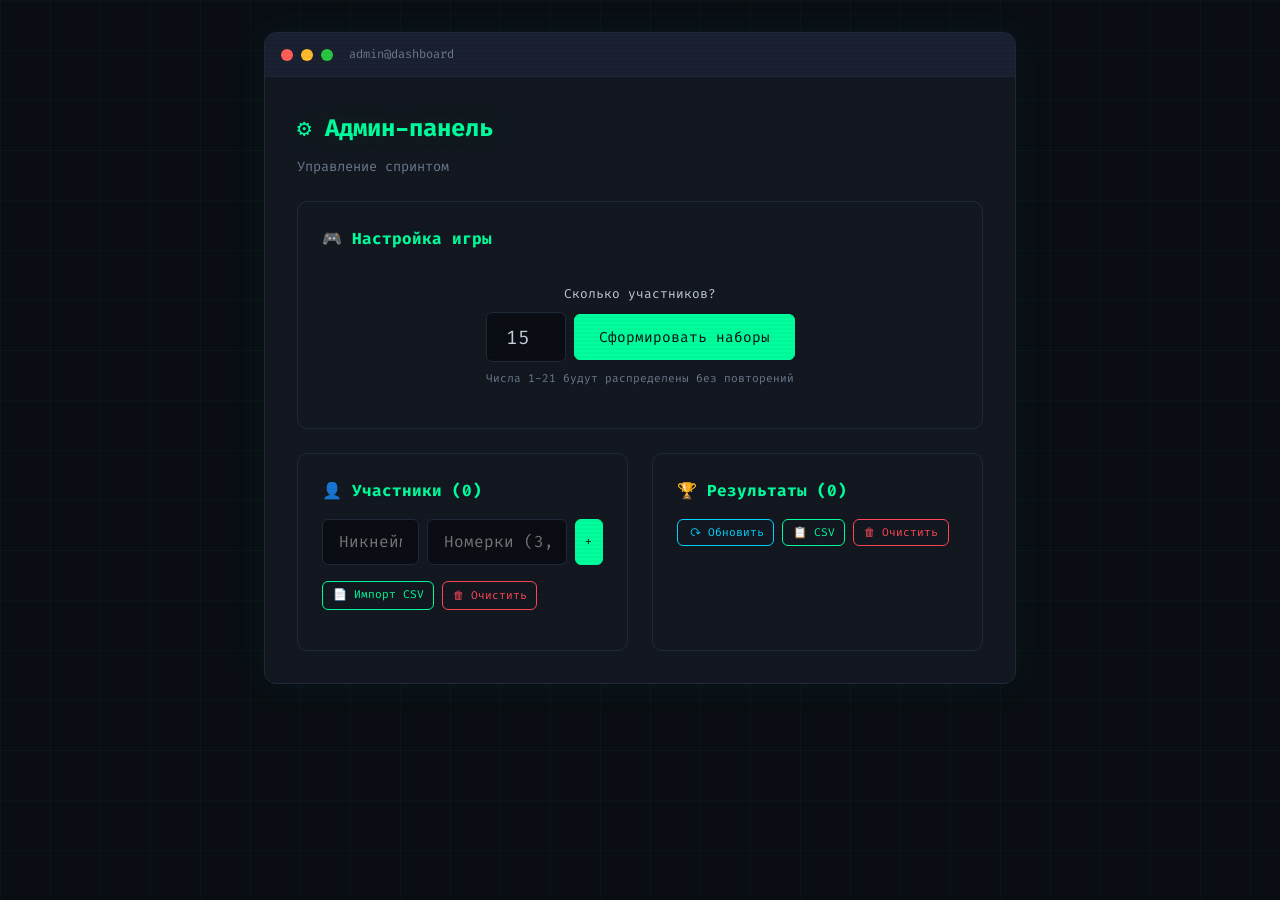
==== admin.html @ 0b8fd14d "Full backend: FastAPI + SQLite, number generation, Railway deploy - FastAPI backend with SQLite (par" ====
<!DOCTYPE html>
<html lang="ru">
<head>
  <meta charset="UTF-8">
  <meta name="viewport" content="width=device-width, initial-scale=1.0">
  <title>⚙️ Админ-панель — Спринт</title>
  <link rel="stylesheet" href="css/style.css">
  <style>
    .admin-grid { display: grid; grid-template-columns: 1fr 1fr; gap: 1.5rem; margin-top: 1.5rem; }
    @media (max-width: 700px) { .admin-grid { grid-template-columns: 1fr; } }
    .admin-card {
      background: var(--bg-card);
      border: 1px solid var(--border);
      border-radius: 10px;
      padding: 1.5rem;
    }
    .admin-card h3 { color: var(--green); font-size: 1rem; margin-bottom: 1rem; }
    .admin-table { width: 100%; border-collapse: collapse; font-size: 0.8rem; }
    .admin-table th { text-align: left; color: var(--text-dim); padding: 0.4rem; border-bottom: 1px solid var(--border); }
    .admin-table td { padding: 0.4rem; border-bottom: 1px solid var(--border); }
    .admin-table tr:hover { background: var(--bg-card-hover); }
    .tag { display:inline-block; padding:0.1rem 0.4rem; border-radius:4px; font-size:0.7rem; margin:0.1rem; }
    .tag-green { background:rgba(0,255,156,0.1); color:var(--green); border:1px solid rgba(0,255,156,0.3); }
    .tag-blue { background:rgba(0,212,255,0.1); color:var(--blue); border:1px solid rgba(0,212,255,0.3); }
    .btn-sm { font-size:0.7rem; padding:0.3rem 0.6rem; }
    .status-msg { padding:0.5rem; border-radius:6px; font-size:0.8rem; margin-top:0.5rem; }
    .status-ok { background:rgba(0,255,156,0.1); color:var(--green); }
    .status-err { background:rgba(255,71,87,0.1); color:var(--red); }
    .game-setup { text-align:center; padding:1rem; }
    .game-setup .big-num { font-size:3rem; color:var(--green); font-weight:700; line-height:1; }
    .game-setup .label { font-size:0.8rem; color:var(--text-dim); margin-top:0.3rem; }
    .rename-input { background:transparent; border:1px solid var(--border); color:var(--text); padding:0.2rem 0.4rem; border-radius:4px; font-size:0.8rem; width:120px; }
    .rename-input:focus { border-color:var(--green); outline:none; }
  </style>
</head>
<body>
  <div class="container">
    <div class="terminal">
      <div class="terminal-header">
        <div class="terminal-dot red"></div>
        <div class="terminal-dot yellow"></div>
        <div class="terminal-dot green"></div>
        <span class="terminal-title">admin@dashboard</span>
      </div>
      <div class="terminal-body">

        <div class="title" style="font-size:1.5rem">⚙️ Админ-панель</div>
        <div class="subtitle">Управление спринтом</div>

        <!-- Game Setup -->
        <div class="admin-card" style="margin-top:1.5rem">
          <h3>🎮 Настройка игры</h3>
          <div id="game-setup-section">
            <div class="game-setup">
              <div class="text-sm mb-1">Сколько участников?</div>
              <div class="flex items-center justify-center gap-1">
                <input type="number" id="player-count" class="input" value="15" min="1" max="21" style="width:80px; text-align:center; font-size:1.2rem">
                <button id="btn-generate" class="btn btn-primary glow">Сформировать наборы</button>
              </div>
              <div class="text-xs text-dim mt-1">Числа 1-21 будут распределены без повторений</div>
            </div>
          </div>
          <div id="game-generated" style="display:none">
            <div class="flex items-center justify-between mb-2">
              <div class="game-setup">
                <div class="big-num" id="gen-count">0</div>
                <div class="label">участников</div>
              </div>
              <div class="game-setup">
                <div class="big-num" style="color:var(--yellow)">1-21</div>
                <div class="label">числа без повторений</div>
              </div>
              <div>
                <button id="btn-reset-game" class="btn btn-sm" style="border-color:var(--red);color:var(--red)">Сбросить игру</button>
              </div>
            </div>
          </div>
        </div>

        <div class="admin-grid">

          <!-- Participants -->
          <div class="admin-card">
            <h3>👤 Участники (<span id="p-count">0</span>)</h3>
            <div class="flex gap-1 mb-2">
              <input type="text" id="p-name" class="input" placeholder="Никнейм" style="flex:1">
              <input type="text" id="p-nums" class="input" placeholder="Номерки (3,7,14)" style="width:140px">
              <button id="p-add" class="btn btn-primary btn-sm">+</button>
            </div>
            <div class="flex gap-1 mb-2">
              <label class="btn btn-sm" style="cursor:pointer">
                📄 Импорт CSV
                <input type="file" id="p-import" accept=".csv" style="display:none">
              </label>
              <button id="p-clear" class="btn btn-sm" style="border-color:var(--red);color:var(--red)">🗑 Очистить</button>
            </div>
            <div id="p-status"></div>
            <div id="p-list" style="max-height:400px;overflow-y:auto"></div>
          </div>

          <!-- Results -->
          <div class="admin-card">
            <h3>🏆 Результаты (<span id="r-count">0</span>)</h3>
            <div class="flex gap-1 mb-2">
              <button id="r-refresh" class="btn btn-blue btn-sm">⟳ Обновить</button>
              <button id="r-export" class="btn btn-sm">📋 CSV</button>
              <button id="r-clear" class="btn btn-sm" style="border-color:var(--red);color:var(--red)">🗑 Очистить</button>
            </div>
            <div id="r-list" style="max-height:400px;overflow-y:auto"></div>
          </div>

        </div>

      </div>
    </div>
  </div>

  <script>
    const API = window.location.origin;

    async function api(path, opts) {
      const res = await fetch(API + path, opts);
      return res.json();
    }

    function showMsg(el, text, ok) {
      el.innerHTML = '<div class="status-msg ' + (ok ? 'status-ok' : 'status-err') + '">' + text + '</div>';
      setTimeout(() => el.innerHTML = '', 4000);
    }

    function esc(t) { const d = document.createElement("div"); d.textContent = t; return d.innerHTML; }

    // ---- Game Setup ----
    document.getElementById("btn-generate").addEventListener("click", async () => {
      const count = parseInt(document.getElementById("player-count").value);
      if (!count || count < 1 || count > 21) {
        alert("Введите число от 1 до 21");
        return;
      }
      if (!confirm(`Сформировать наборы для ${count} участников? Все текущие данные будут удалены.`)) return;

      const btn = document.getElementById("btn-generate");
      btn.disabled = true;
      btn.textContent = "⟳ Генерация...";

      const res = await api("/api/participants/generate", {
        method: "POST",
        headers: {"Content-Type": "application/json"},
        body: JSON.stringify({num_participants: count}),
      });

      btn.disabled = false;
      btn.textContent = "Сформировать наборы";

      if (res.ok) {
        document.getElementById("game-setup-section").style.display = "none";
        document.getElementById("game-generated").style.display = "block";
        document.getElementById("gen-count").textContent = count;
        loadParticipants();
      }
    });

    document.getElementById("btn-reset-game").addEventListener("click", async () => {
      if (!confirm("Сбросить игру? Все участники и результаты будут удалены.")) return;
      await api("/api/participants/clear", {method: "POST"});
      await api("/api/results/clear", {method: "POST"});
      document.getElementById("game-setup-section").style.display = "block";
      document.getElementById("game-generated").style.display = "none";
      loadParticipants();
      loadResults();
    });

    // ---- Participants ----
    async function loadParticipants() {
      const list = await api("/api/participants");
      document.getElementById("p-count").textContent = list.length;

      if (list.length) {
        document.getElementById("game-setup-section").style.display = "none";
        document.getElementById("game-generated").style.display = "block";
        document.getElementById("gen-count").textContent = list.length;
      }

      document.getElementById("p-list").innerHTML = list.length
        ? '<table class="admin-table"><tr><th>#</th><th>Участник</th><th>Номерки</th><th></th></tr>' +
          list.map((p, i) =>
            '<tr><td class="text-dim">' + (i+1) + '</td>' +
            '<td><input class="rename-input" value="' + esc(p.nickname) + '" data-old="' + esc(p.nickname) + '" onblur="renameParticipant(this)"></td>' +
            '<td>' +
            (p.numbers ? p.numbers.split(",").map(n => '<span class="tag tag-green">' + n.trim() + '</span>').join("") : '<span class="tag tag-blue">нет</span>') +
            '</td>' +
            '<td><button class="btn btn-sm" style="border-color:var(--red);color:var(--red);padding:0.2rem 0.4rem" onclick="delParticipant(\'' + esc(p.nickname) + '\')">✕</button></td></tr>'
          ).join("") + '</table>'
        : '<div class="text-dim text-center" style="padding:1rem">Нет участников. Начните игру выше.</div>';
    }

    window.renameParticipant = async function(el) {
      const oldName = el.dataset.old;
      const newName = el.value.trim();
      if (!newName || newName === oldName) return;
      const res = await api("/api/participants/rename", {
        method: "PUT",
        headers: {"Content-Type": "application/json"},
        body: JSON.stringify({old_nickname: oldName, new_nickname: newName}),
      });
      if (!res.ok) {
        el.value = oldName;
        showMsg(document.getElementById("p-status"), "✗ Не удалось переименовать", false);
      }
      loadParticipants();
    };

    document.getElementById("p-add").addEventListener("click", async () => {
      const name = document.getElementById("p-name").value.trim();
      const nums = document.getElementById("p-nums").value.trim();
      if (!name) return;
      const res = await api("/api/participants", {
        method: "POST",
        headers: {"Content-Type": "application/json"},
        body: JSON.stringify({nickname: name, numbers: nums}),
      });
      showMsg(document.getElementById("p-status"), res.ok ? "✓ " + name + " добавлен" : "✗ Ошибка", res.ok);
      document.getElementById("p-name").value = "";
      document.getElementById("p-nums").value = "";
      loadParticipants();
    });

    window.delParticipant = async function(name) {
      if (!confirm("Удалить " + name + "?")) return;
      await api("/api/participants/" + encodeURIComponent(name), {method: "DELETE"});
      loadParticipants();
    };

    document.getElementById("p-import").addEventListener("change", async (e) => {
      const file = e.target.files[0];
      if (!file) return;
      const form = new FormData();
      form.append("file", file);
      const res = await api("/api/participants/import", {method: "POST", body: form});
      showMsg(document.getElementById("p-status"), res.ok ? "✓ Импортировано: " + res.count + " участников" : "✗ Ошибка", res.ok);
      loadParticipants();
      e.target.value = "";
    });

    document.getElementById("p-clear").addEventListener("click", async () => {
      if (!confirm("Удалить ВСЕХ участников?")) return;
      await api("/api/participants/clear", {method: "POST"});
      loadParticipants();
    });

    // ---- Results ----
    async function loadResults() {
      const list = await api("/api/results");
      document.getElementById("r-count").textContent = list.length;
      if (!list.length) {
        document.getElementById("r-list").innerHTML = '<div class="text-dim text-center" style="padding:1rem">Нет результатов</div>';
        return;
      }
      const medals = ["🥇", "🥈", "🥉"];
      document.getElementById("r-list").innerHTML =
        '<table class="admin-table"><tr><th>#</th><th>Имя</th><th>Время</th><th>Пароль</th><th>Номерки</th></tr>' +
        list.map((r, i) =>
          '<tr><td>' + (medals[i] || (i+1)) + '</td><td>' + esc(r.nickname) + '</td><td>' +
          r.time_formatted + '</td><td>' + r.password + '</td><td>' +
          (r.numbers ? r.numbers.split(",").map(n => '<span class="tag tag-green">' + n.trim() + '</span>').join("") : "—") +
          '</td></tr>'
        ).join("") + '</table>';
    }

    document.getElementById("r-refresh").addEventListener("click", loadResults);

    document.getElementById("r-export").addEventListener("click", async () => {
      const list = await api("/api/results");
      if (!list.length) return alert("Нет данных");
      let csv = "\uFEFFМесто,Имя,Время,Пароль,Номерки,Дата\n";
      list.forEach((r, i) => {
        csv += `${i+1},"${r.nickname}",${r.time_formatted},${r.password},"${r.numbers}",${r.created_at}\n`;
      });
      const blob = new Blob([csv], {type:"text/csv;charset=utf-8;"});
      const a = document.createElement("a");
      a.href = URL.createObjectURL(blob);
      a.download = "sprint-results.csv";
      a.click();
    });

    document.getElementById("r-clear").addEventListener("click", async () => {
      if (!confirm("Удалить ВСЕ результаты?")) return;
      await api("/api/results/clear", {method: "POST"});
      loadResults();
    });

    loadParticipants();
    loadResults();
    setInterval(loadResults, 5000);
  </script>
</body>
</html>
---- css/style.css ----
@import url('https://fonts.googleapis.com/css2?family=Fira+Code:wght@400;500;700&family=JetBrains+Mono:wght@400;700&display=swap');

:root {
  --bg: #0a0e14;
  --bg-card: #131820;
  --bg-card-hover: #1a2130;
  --green: #00ff9c;
  --green-dim: #00cc7a;
  --green-glow: rgba(0, 255, 156, 0.15);
  --blue: #00d4ff;
  --blue-dim: #00a8cc;
  --yellow: #ffd700;
  --red: #ff4757;
  --orange: #ff9f43;
  --text: #c5cdd9;
  --text-dim: #6b7a8d;
  --border: #1e2a3a;
  --border-glow: rgba(0, 255, 156, 0.3);
  --font-mono: 'Fira Code', 'JetBrains Mono', 'Courier New', monospace;
}

* {
  margin: 0;
  padding: 0;
  box-sizing: border-box;
}

html {
  font-size: 16px;
  scroll-behavior: smooth;
}

body {
  font-family: var(--font-mono);
  background: var(--bg);
  color: var(--text);
  min-height: 100vh;
  overflow-x: hidden;
  line-height: 1.6;
}

/* Scanline overlay */
body::before {
  content: '';
  position: fixed;
  top: 0;
  left: 0;
  width: 100%;
  height: 100%;
  background: repeating-linear-gradient(
    0deg,
    transparent,
    transparent 2px,
    rgba(0, 0, 0, 0.03) 2px,
    rgba(0, 0, 0, 0.03) 4px
  );
  pointer-events: none;
  z-index: 9999;
}

/* Grid background */
body::after {
  content: '';
  position: fixed;
  top: 0;
  left: 0;
  width: 100%;
  height: 100%;
  background-image:
    linear-gradient(rgba(0, 255, 156, 0.03) 1px, transparent 1px),
    linear-gradient(90deg, rgba(0, 255, 156, 0.03) 1px, transparent 1px);
  background-size: 50px 50px;
  pointer-events: none;
  z-index: -1;
}

.container {
  max-width: 800px;
  margin: 0 auto;
  padding: 2rem 1.5rem;
  position: relative;
  z-index: 1;
}

/* Terminal window */
.terminal {
  background: var(--bg-card);
  border: 1px solid var(--border);
  border-radius: 12px;
  overflow: hidden;
  box-shadow: 0 0 40px rgba(0, 255, 156, 0.05);
  margin-bottom: 2rem;
}

.terminal-header {
  background: #1a2130;
  padding: 0.75rem 1rem;
  display: flex;
  align-items: center;
  gap: 0.5rem;
  border-bottom: 1px solid var(--border);
}

.terminal-dot {
  width: 12px;
  height: 12px;
  border-radius: 50%;
}

.terminal-dot.red { background: #ff5f57; }
.terminal-dot.yellow { background: #febc2e; }
.terminal-dot.green { background: #28c840; }

.terminal-title {
  color: var(--text-dim);
  font-size: 0.75rem;
  margin-left: 0.5rem;
  flex: 1;
}

.terminal-body {
  padding: 2rem;
}

/* Progress bar */
.progress-container {
  margin-bottom: 2rem;
}

.progress-label {
  font-size: 0.75rem;
  color: var(--text-dim);
  margin-bottom: 0.5rem;
  display: flex;
  justify-content: space-between;
}

.progress-bar {
  height: 6px;
  background: var(--border);
  border-radius: 3px;
  overflow: hidden;
  position: relative;
}

.progress-fill {
  height: 100%;
  background: linear-gradient(90deg, var(--green), var(--blue));
  border-radius: 3px;
  transition: width 0.8s cubic-bezier(0.4, 0, 0.2, 1);
  box-shadow: 0 0 10px var(--green-glow);
}

.progress-steps {
  display: flex;
  justify-content: space-between;
  margin-top: 0.5rem;
}

.progress-step {
  width: 28px;
  height: 28px;
  border-radius: 50%;
  background: var(--bg);
  border: 2px solid var(--border);
  display: flex;
  align-items: center;
  justify-content: center;
  font-size: 0.7rem;
  color: var(--text-dim);
  transition: all 0.3s ease;
}

.progress-step.active {
  border-color: var(--green);
  color: var(--green);
  box-shadow: 0 0 10px var(--green-glow);
}

.progress-step.completed {
  background: var(--green);
  border-color: var(--green);
  color: var(--bg);
}

/* Timer */
.timer {
  position: fixed;
  top: 1rem;
  right: 1rem;
  background: var(--bg-card);
  border: 1px solid var(--border);
  border-radius: 8px;
  padding: 0.5rem 1rem;
  font-size: 1.1rem;
  color: var(--green);
  font-family: var(--font-mono);
  z-index: 100;
  box-shadow: 0 0 20px rgba(0, 255, 156, 0.1);
}

.timer-label {
  font-size: 0.6rem;
  color: var(--text-dim);
  text-transform: uppercase;
  letter-spacing: 1px;
}

/* Typing effect */
.typing-text {
  overflow: hidden;
  white-space: normal;
}

.typing-cursor {
  display: inline-block;
  width: 2px;
  height: 1em;
  background: var(--green);
  animation: blink 1s step-end infinite;
  vertical-align: text-bottom;
  margin-left: 2px;
}

@keyframes blink {
  50% { opacity: 0; }
}

/* Riddle text */
.riddle {
  font-size: 1.1rem;
  color: var(--blue);
  line-height: 1.8;
  margin: 1.5rem 0;
  padding: 1rem 1.5rem;
  border-left: 3px solid var(--blue);
  background: rgba(0, 212, 255, 0.05);
  border-radius: 0 8px 8px 0;
}

.riddle em {
  color: var(--yellow);
  font-style: normal;
}

/* Code block */
.code-block {
  background: #0d1117;
  border: 1px solid var(--border);
  border-radius: 8px;
  padding: 1rem 1.5rem;
  margin: 1rem 0;
  font-size: 0.9rem;
  overflow-x: auto;
}

.code-block .comment { color: var(--text-dim); }
.code-block .keyword { color: var(--purple, #c678dd); }
.code-block .string { color: var(--green); }
.code-block .function { color: var(--blue); }
.code-block .variable { color: var(--orange); }
.code-block .number { color: var(--yellow); }

/* Buttons */
.btn {
  display: inline-flex;
  align-items: center;
  gap: 0.5rem;
  padding: 0.8rem 1.5rem;
  border: 1px solid var(--green);
  background: transparent;
  color: var(--green);
  font-family: var(--font-mono);
  font-size: 0.9rem;
  border-radius: 6px;
  cursor: pointer;
  transition: all 0.3s ease;
  text-decoration: none;
}

.btn:hover {
  background: var(--green);
  color: var(--bg);
  box-shadow: 0 0 20px var(--green-glow);
  transform: translateY(-2px);
}

.btn-primary {
  background: var(--green);
  color: var(--bg);
}

.btn-primary:hover {
  background: var(--green-dim);
  box-shadow: 0 0 30px var(--green-glow);
}

.btn-blue {
  border-color: var(--blue);
  color: var(--blue);
}

.btn-blue:hover {
  background: var(--blue);
  color: var(--bg);
  box-shadow: 0 0 20px rgba(0, 212, 255, 0.3);
}

/* Status badge */
.status {
  display: inline-flex;
  align-items: center;
  gap: 0.4rem;
  padding: 0.3rem 0.8rem;
  border-radius: 20px;
  font-size: 0.75rem;
  font-weight: 500;
}

.status-success {
  background: rgba(0, 255, 156, 0.1);
  color: var(--green);
  border: 1px solid rgba(0, 255, 156, 0.3);
}

.status-info {
  background: rgba(0, 212, 255, 0.1);
  color: var(--blue);
  border: 1px solid rgba(0, 212, 255, 0.3);
}

.status-warning {
  background: rgba(255, 215, 0, 0.1);
  color: var(--yellow);
  border: 1px solid rgba(255, 215, 0, 0.3);
}

/* ASCII art */
.ascii-art {
  font-size: 0.6rem;
  line-height: 1.2;
  color: var(--green);
  text-align: center;
  margin: 1.5rem 0;
  opacity: 0.8;
  white-space: pre;
}

/* Title */
.title {
  font-size: 2rem;
  font-weight: 700;
  color: var(--green);
  margin-bottom: 0.5rem;
  text-shadow: 0 0 30px var(--green-glow);
}

.subtitle {
  color: var(--text-dim);
  font-size: 0.85rem;
  margin-bottom: 1.5rem;
}

/* Checkpoint number */
.checkpoint-num {
  font-size: 4rem;
  font-weight: 700;
  color: var(--green);
  opacity: 0.15;
  position: absolute;
  top: 1rem;
  right: 1.5rem;
  line-height: 1;
}

/* Input */
.input {
  background: var(--bg);
  border: 1px solid var(--border);
  color: var(--text);
  font-family: var(--font-mono);
  font-size: 1rem;
  padding: 0.7rem 1rem;
  border-radius: 6px;
  width: 100%;
  outline: none;
  transition: border-color 0.3s;
}

.input:focus {
  border-color: var(--green);
  box-shadow: 0 0 10px var(--green-glow);
}

.input-group {
  margin: 1rem 0;
}

.input-label {
  display: block;
  font-size: 0.75rem;
  color: var(--text-dim);
  margin-bottom: 0.4rem;
  text-transform: uppercase;
  letter-spacing: 1px;
}

/* Leaderboard */
.leaderboard {
  margin: 1.5rem 0;
}

.leaderboard-row {
  display: flex;
  align-items: center;
  padding: 0.8rem 1rem;
  border-bottom: 1px solid var(--border);
  transition: background 0.2s;
}

.leaderboard-row:hover {
  background: var(--bg-card-hover);
}

.leaderboard-row.highlight {
  background: rgba(0, 255, 156, 0.05);
  border: 1px solid rgba(0, 255, 156, 0.2);
  border-radius: 6px;
}

.leaderboard-rank {
  width: 40px;
  font-size: 1.2rem;
  font-weight: 700;
}

.leaderboard-rank.gold { color: var(--yellow); }
.leaderboard-rank.silver { color: #c0c0c0; }
.leaderboard-rank.bronze { color: #cd7f32; }

.leaderboard-name {
  flex: 1;
  font-size: 0.9rem;
}

.leaderboard-time {
  font-size: 0.9rem;
  color: var(--green);
  font-weight: 500;
}

/* Glitch effect */
@keyframes glitch {
  0%, 100% { transform: translate(0); }
  20% { transform: translate(-2px, 2px); }
  40% { transform: translate(-2px, -2px); }
  60% { transform: translate(2px, 2px); }
  80% { transform: translate(2px, -2px); }
}

.glitch {
  animation: glitch 0.3s ease-in-out;
}

/* Pulse */
@keyframes pulse {
  0%, 100% { opacity: 1; }
  50% { opacity: 0.5; }
}

.pulse {
  animation: pulse 2s ease-in-out infinite;
}

/* Glow */
@keyframes glow {
  0%, 100% { box-shadow: 0 0 5px var(--green-glow); }
  50% { box-shadow: 0 0 20px var(--green-glow), 0 0 40px rgba(0, 255, 156, 0.1); }
}

.glow {
  animation: glow 2s ease-in-out infinite;
}

/* Fade in */
@keyframes fadeIn {
  from { opacity: 0; transform: translateY(10px); }
  to { opacity: 1; transform: translateY(0); }
}

.fade-in {
  animation: fadeIn 0.5s ease forwards;
}

.fade-in-delay-1 { animation-delay: 0.1s; opacity: 0; }
.fade-in-delay-2 { animation-delay: 0.2s; opacity: 0; }
.fade-in-delay-3 { animation-delay: 0.3s; opacity: 0; }
.fade-in-delay-4 { animation-delay: 0.4s; opacity: 0; }
.fade-in-delay-5 { animation-delay: 0.5s; opacity: 0; }

/* Digit display */
.digit-display {
  text-align: center;
  margin: 2rem 0;
}

.digit {
  font-size: 5rem;
  font-weight: 700;
  color: var(--yellow);
  text-shadow: 0 0 30px rgba(255, 215, 0, 0.3);
  display: inline-block;
  animation: digitReveal 0.6s cubic-bezier(0.34, 1.56, 0.64, 1);
}

@keyframes digitReveal {
  from { transform: scale(0) rotate(-180deg); opacity: 0; }
  to { transform: scale(1) rotate(0deg); opacity: 1; }
}

/* Password display */
.password-display {
  display: flex;
  gap: 0.5rem;
  justify-content: center;
  margin: 1.5rem 0;
  flex-wrap: wrap;
}

.password-digit {
  width: 60px;
  height: 70px;
  display: flex;
  align-items: center;
  justify-content: center;
  font-size: 2rem;
  font-weight: 700;
  border: 2px solid var(--border);
  border-radius: 8px;
  background: var(--bg);
  color: var(--text-dim);
  transition: all 0.3s ease;
}

.password-digit.filled {
  border-color: var(--green);
  color: var(--green);
  box-shadow: 0 0 15px var(--green-glow);
}

.my-numbers-list {
  display: flex;
  gap: 0.5rem;
  justify-content: center;
  flex-wrap: wrap;
  margin: 0.5rem 0;
}

.my-num {
  width: 44px;
  height: 44px;
  display: flex;
  align-items: center;
  justify-content: center;
  font-size: 1.2rem;
  font-weight: 700;
  color: var(--green);
  border: 2px solid var(--green);
  border-radius: 8px;
  background: var(--bg);
  animation: digitReveal 0.4s cubic-bezier(0.34,1.56,0.64,1) backwards;
}

.my-num:nth-child(1) { animation-delay: 0.1s; }
.my-num:nth-child(2) { animation-delay: 0.2s; }
.my-num:nth-child(3) { animation-delay: 0.3s; }
.my-num:nth-child(4) { animation-delay: 0.4s; }
.my-num:nth-child(5) { animation-delay: 0.5s; }

.password-digit.active {
  border-color: var(--yellow);
  color: var(--yellow);
  animation: pulse 1s ease-in-out infinite;
}

/* Responsive */
@media (max-width: 600px) {
  .container {
    padding: 1rem;
  }

  .terminal-body {
    padding: 1.5rem 1rem;
  }

  .title {
    font-size: 1.4rem;
  }

  .ascii-art {
    font-size: 0.4rem;
  }

  .timer {
    font-size: 0.9rem;
    padding: 0.4rem 0.8rem;
  }

  .password-digit {
    width: 48px;
    height: 56px;
    font-size: 1.5rem;
  }
}

/* Confetti canvas */
#confetti-canvas {
  position: fixed;
  top: 0;
  left: 0;
  width: 100%;
  height: 100%;
  pointer-events: none;
  z-index: 9998;
}

/* Hint toggle */
.hint-toggle {
  color: var(--text-dim);
  font-size: 0.8rem;
  cursor: pointer;
  user-select: none;
  margin-top: 1rem;
  display: inline-flex;
  align-items: center;
  gap: 0.3rem;
  transition: color 0.2s;
}

.hint-toggle:hover {
  color: var(--yellow);
}

.hint-content {
  max-height: 0;
  overflow: hidden;
  transition: max-height 0.3s ease;
  color: var(--text-dim);
  font-size: 0.85rem;
  padding: 0 0.5rem;
  border-left: 2px solid var(--border);
  margin-top: 0.5rem;
}

.hint-content.visible {
  max-height: 200px;
}

/* Navigation arrows */
.nav-arrows {
  display: flex;
  justify-content: space-between;
  margin-top: 2rem;
  padding-top: 1rem;
  border-top: 1px solid var(--border);
}

.nav-arrow {
  color: var(--text-dim);
  text-decoration: none;
  font-size: 0.8rem;
  display: flex;
  align-items: center;
  gap: 0.3rem;
  transition: color 0.2s;
}

.nav-arrow:hover {
  color: var(--green);
}

/* Separator */
.separator {
  height: 1px;
  background: linear-gradient(90deg, transparent, var(--border), transparent);
  margin: 1.5rem 0;
}

/* Flex utilities */
.flex { display: flex; }
.flex-col { flex-direction: column; }
.items-center { align-items: center; }
.justify-center { justify-content: center; }
.gap-1 { gap: 0.5rem; }
.gap-2 { gap: 1rem; }
.gap-3 { gap: 1.5rem; }
.mt-1 { margin-top: 0.5rem; }
.mt-2 { margin-top: 1rem; }
.mt-3 { margin-top: 1.5rem; }
.mb-1 { margin-bottom: 0.5rem; }
.mb-2 { margin-bottom: 1rem; }
.mb-3 { margin-bottom: 1.5rem; }
.text-center { text-align: center; }
.text-green { color: var(--green); }
.text-blue { color: var(--blue); }
.text-yellow { color: var(--yellow); }
.text-red { color: var(--red); }
.text-dim { color: var(--text-dim); }
.text-sm { font-size: 0.8rem; }
.text-xs { font-size: 0.7rem; }
.font-bold { font-weight: 700; }
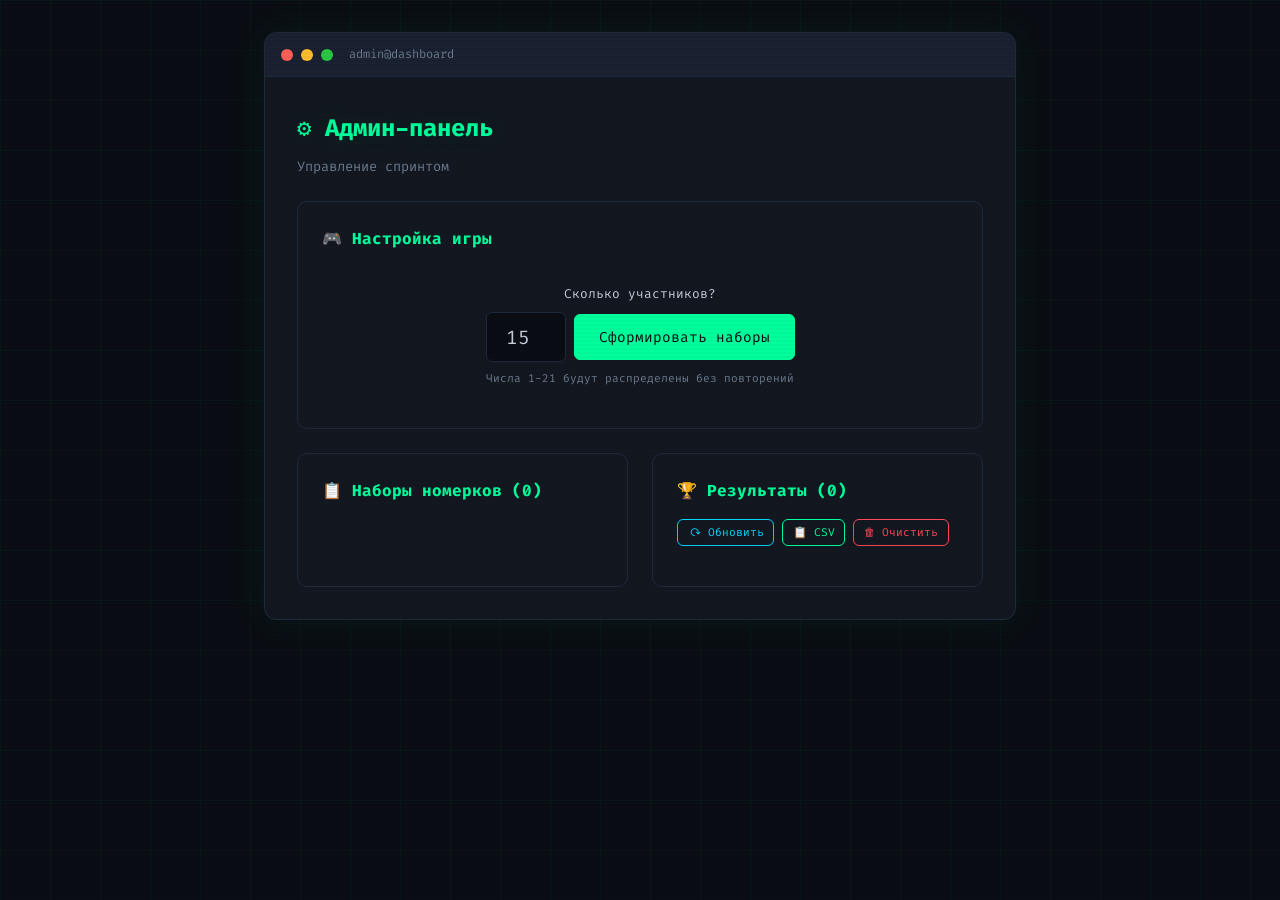
==== commit fa23eb8e: "Game pool: admin generates number sets, participant enters nickname on start - Game pool: admin crea" ====
--- a/admin.html
+++ b/admin.html
@@ -22,6 +22,7 @@
     .tag { display:inline-block; padding:0.1rem 0.4rem; border-radius:4px; font-size:0.7rem; margin:0.1rem; }
     .tag-green { background:rgba(0,255,156,0.1); color:var(--green); border:1px solid rgba(0,255,156,0.3); }
     .tag-blue { background:rgba(0,212,255,0.1); color:var(--blue); border:1px solid rgba(0,212,255,0.3); }
+    .tag-yellow { background:rgba(255,215,0,0.1); color:var(--yellow); border:1px solid rgba(255,215,0,0.3); }
     .btn-sm { font-size:0.7rem; padding:0.3rem 0.6rem; }
     .status-msg { padding:0.5rem; border-radius:6px; font-size:0.8rem; margin-top:0.5rem; }
     .status-ok { background:rgba(0,255,156,0.1); color:var(--green); }
@@ -29,8 +30,6 @@
     .game-setup { text-align:center; padding:1rem; }
     .game-setup .big-num { font-size:3rem; color:var(--green); font-weight:700; line-height:1; }
     .game-setup .label { font-size:0.8rem; color:var(--text-dim); margin-top:0.3rem; }
-    .rename-input { background:transparent; border:1px solid var(--border); color:var(--text); padding:0.2rem 0.4rem; border-radius:4px; font-size:0.8rem; width:120px; }
-    .rename-input:focus { border-color:var(--green); outline:none; }
   </style>
 </head>
 <body>
@@ -63,12 +62,16 @@
           <div id="game-generated" style="display:none">
             <div class="flex items-center justify-between mb-2">
               <div class="game-setup">
-                <div class="big-num" id="gen-count">0</div>
-                <div class="label">участников</div>
+                <div class="big-num" id="gen-total">0</div>
+                <div class="label">слотов</div>
               </div>
               <div class="game-setup">
-                <div class="big-num" style="color:var(--yellow)">1-21</div>
-                <div class="label">числа без повторений</div>
+                <div class="big-num" style="color:var(--yellow)" id="gen-taken">0</div>
+                <div class="label">занято</div>
+              </div>
+              <div class="game-setup">
+                <div class="big-num" style="color:var(--blue)" id="gen-available">0</div>
+                <div class="label">свободно</div>
               </div>
               <div>
                 <button id="btn-reset-game" class="btn btn-sm" style="border-color:var(--red);color:var(--red)">Сбросить игру</button>
@@ -79,23 +82,11 @@
 
         <div class="admin-grid">
 
-          <!-- Participants -->
+          <!-- Pool -->
           <div class="admin-card">
-            <h3>👤 Участники (<span id="p-count">0</span>)</h3>
-            <div class="flex gap-1 mb-2">
-              <input type="text" id="p-name" class="input" placeholder="Никнейм" style="flex:1">
-              <input type="text" id="p-nums" class="input" placeholder="Номерки (3,7,14)" style="width:140px">
-              <button id="p-add" class="btn btn-primary btn-sm">+</button>
-            </div>
-            <div class="flex gap-1 mb-2">
-              <label class="btn btn-sm" style="cursor:pointer">
-                📄 Импорт CSV
-                <input type="file" id="p-import" accept=".csv" style="display:none">
-              </label>
-              <button id="p-clear" class="btn btn-sm" style="border-color:var(--red);color:var(--red)">🗑 Очистить</button>
-            </div>
-            <div id="p-status"></div>
-            <div id="p-list" style="max-height:400px;overflow-y:auto"></div>
+            <h3>📋 Наборы номерков (<span id="pool-count">0</span>)</h3>
+            <div id="pool-status-bar" class="mb-2"></div>
+            <div id="pool-list" style="max-height:400px;overflow-y:auto"></div>
           </div>
 
           <!-- Results -->
@@ -143,7 +134,7 @@
       btn.disabled = true;
       btn.textContent = "⟳ Генерация...";
 
-      const res = await api("/api/participants/generate", {
+      const res = await api("/api/game/generate", {
         method: "POST",
         headers: {"Content-Type": "application/json"},
         body: JSON.stringify({num_participants: count}),
@@ -155,98 +146,51 @@
       if (res.ok) {
         document.getElementById("game-setup-section").style.display = "none";
         document.getElementById("game-generated").style.display = "block";
-        document.getElementById("gen-count").textContent = count;
-        loadParticipants();
+        loadPool();
       }
     });
 
     document.getElementById("btn-reset-game").addEventListener("click", async () => {
-      if (!confirm("Сбросить игру? Все участники и результаты будут удалены.")) return;
-      await api("/api/participants/clear", {method: "POST"});
-      await api("/api/results/clear", {method: "POST"});
+      if (!confirm("Сбросить игру? Все данные будут удалены.")) return;
+      await api("/api/game/clear", {method: "POST"});
       document.getElementById("game-setup-section").style.display = "block";
       document.getElementById("game-generated").style.display = "none";
-      loadParticipants();
+      loadPool();
       loadResults();
     });
 
-    // ---- Participants ----
-    async function loadParticipants() {
-      const list = await api("/api/participants");
-      document.getElementById("p-count").textContent = list.length;
-
-      if (list.length) {
+    // ---- Pool ----
+    async function loadPool() {
+      const [pool, status] = await Promise.all([
+        api("/api/game/pool"),
+        api("/api/game/status"),
+      ]);
+
+      if (status.total > 0) {
         document.getElementById("game-setup-section").style.display = "none";
         document.getElementById("game-generated").style.display = "block";
-        document.getElementById("gen-count").textContent = list.length;
-      }
-
-      document.getElementById("p-list").innerHTML = list.length
-        ? '<table class="admin-table"><tr><th>#</th><th>Участник</th><th>Номерки</th><th></th></tr>' +
-          list.map((p, i) =>
-            '<tr><td class="text-dim">' + (i+1) + '</td>' +
-            '<td><input class="rename-input" value="' + esc(p.nickname) + '" data-old="' + esc(p.nickname) + '" onblur="renameParticipant(this)"></td>' +
-            '<td>' +
-            (p.numbers ? p.numbers.split(",").map(n => '<span class="tag tag-green">' + n.trim() + '</span>').join("") : '<span class="tag tag-blue">нет</span>') +
-            '</td>' +
-            '<td><button class="btn btn-sm" style="border-color:var(--red);color:var(--red);padding:0.2rem 0.4rem" onclick="delParticipant(\'' + esc(p.nickname) + '\')">✕</button></td></tr>'
-          ).join("") + '</table>'
-        : '<div class="text-dim text-center" style="padding:1rem">Нет участников. Начните игру выше.</div>';
-    }
-
-    window.renameParticipant = async function(el) {
-      const oldName = el.dataset.old;
-      const newName = el.value.trim();
-      if (!newName || newName === oldName) return;
-      const res = await api("/api/participants/rename", {
-        method: "PUT",
-        headers: {"Content-Type": "application/json"},
-        body: JSON.stringify({old_nickname: oldName, new_nickname: newName}),
-      });
-      if (!res.ok) {
-        el.value = oldName;
-        showMsg(document.getElementById("p-status"), "✗ Не удалось переименовать", false);
-      }
-      loadParticipants();
-    };
-
-    document.getElementById("p-add").addEventListener("click", async () => {
-      const name = document.getElementById("p-name").value.trim();
-      const nums = document.getElementById("p-nums").value.trim();
-      if (!name) return;
-      const res = await api("/api/participants", {
-        method: "POST",
-        headers: {"Content-Type": "application/json"},
-        body: JSON.stringify({nickname: name, numbers: nums}),
-      });
-      showMsg(document.getElementById("p-status"), res.ok ? "✓ " + name + " добавлен" : "✗ Ошибка", res.ok);
-      document.getElementById("p-name").value = "";
-      document.getElementById("p-nums").value = "";
-      loadParticipants();
-    });
-
-    window.delParticipant = async function(name) {
-      if (!confirm("Удалить " + name + "?")) return;
-      await api("/api/participants/" + encodeURIComponent(name), {method: "DELETE"});
-      loadParticipants();
-    };
-
-    document.getElementById("p-import").addEventListener("change", async (e) => {
-      const file = e.target.files[0];
-      if (!file) return;
-      const form = new FormData();
-      form.append("file", file);
-      const res = await api("/api/participants/import", {method: "POST", body: form});
-      showMsg(document.getElementById("p-status"), res.ok ? "✓ Импортировано: " + res.count + " участников" : "✗ Ошибка", res.ok);
-      loadParticipants();
-      e.target.value = "";
-    });
-
-    document.getElementById("p-clear").addEventListener("click", async () => {
-      if (!confirm("Удалить ВСЕХ участников?")) return;
-      await api("/api/participants/clear", {method: "POST"});
-      loadParticipants();
-    });
+        document.getElementById("gen-total").textContent = status.total;
+        document.getElementById("gen-taken").textContent = status.taken;
+        document.getElementById("gen-available").textContent = status.available;
+      }
+
+      document.getElementById("pool-count").textContent = pool.length;
+
+      if (!pool.length) {
+        document.getElementById("pool-list").innerHTML = '<div class="text-dim text-center" style="padding:1rem">Нет наборов. Начните игру выше.</div>';
+        return;
+      }
+
+      document.getElementById("pool-list").innerHTML =
+        '<table class="admin-table"><tr><th>#</th><th>Номерки</th><th>Участник</th></tr>' +
+        pool.map(s => {
+          const nums = s.numbers.split(",").map(n => '<span class="tag tag-green">' + n.trim() + '</span>').join("");
+          const who = s.nickname
+            ? '<span class="tag tag-blue">' + esc(s.nickname) + '</span>'
+            : '<span class="tag tag-yellow">свободен</span>';
+          return `<tr><td class="text-dim">${s.id}</td><td>${nums}</td><td>${who}</td></tr>`;
+        }).join("") + '</table>';
+    }
 
     // ---- Results ----
     async function loadResults() {
@@ -289,9 +233,9 @@
       loadResults();
     });
 
-    loadParticipants();
+    loadPool();
     loadResults();
-    setInterval(loadResults, 5000);
+    setInterval(() => { loadPool(); loadResults(); }, 5000);
   </script>
 </body>
 </html>
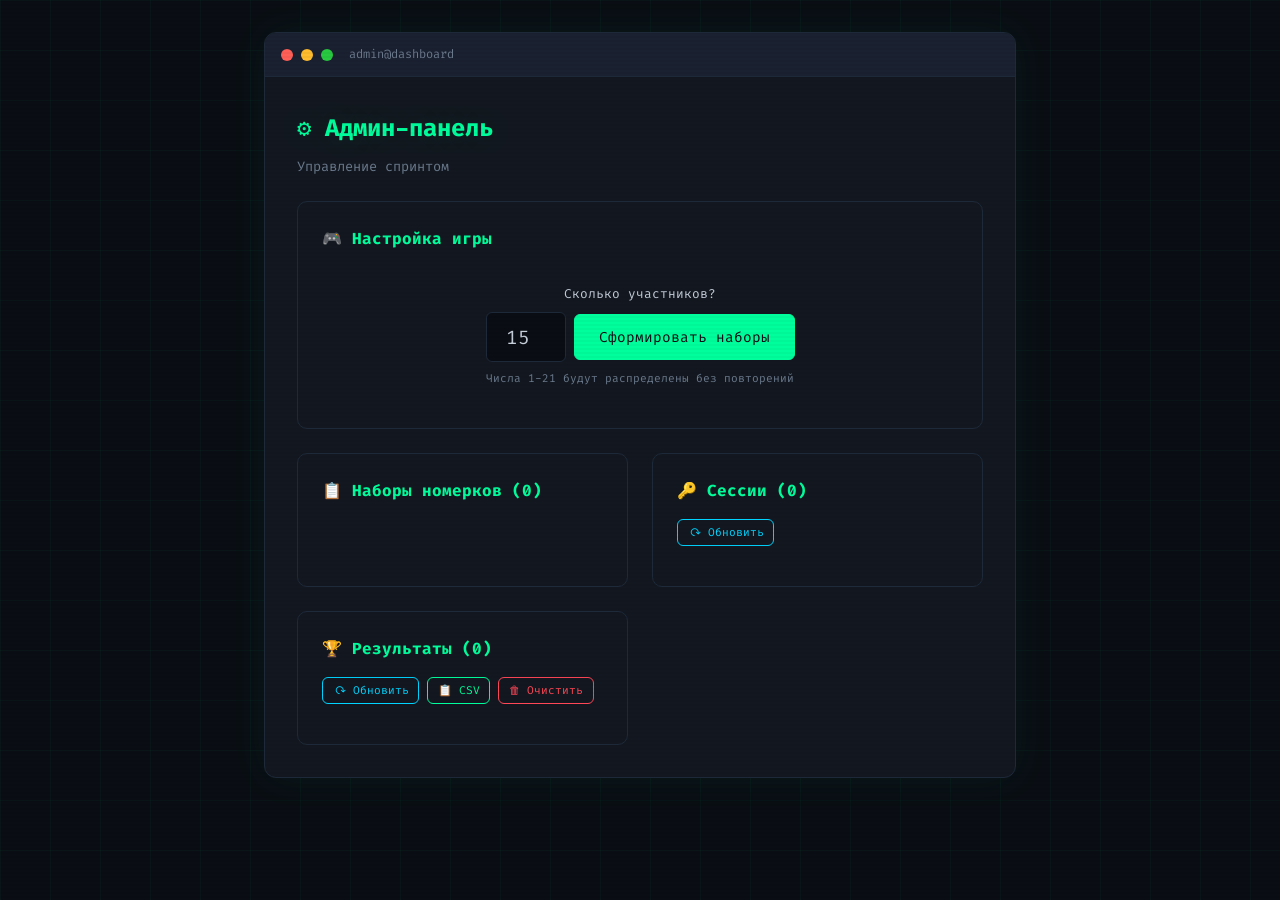
==== commit d51c6717: "Delete sessions, QR scanner, resume by nickname, admin sessions" ====
--- a/admin.html
+++ b/admin.html
@@ -89,6 +89,15 @@
             <div id="pool-list" style="max-height:400px;overflow-y:auto"></div>
           </div>
 
+          <!-- Sessions -->
+          <div class="admin-card">
+            <h3>🔑 Сессии (<span id="s-count">0</span>)</h3>
+            <div class="flex gap-1 mb-2">
+              <button id="s-refresh" class="btn btn-blue btn-sm">⟳ Обновить</button>
+            </div>
+            <div id="s-list" style="max-height:400px;overflow-y:auto"></div>
+          </div>
+
           <!-- Results -->
           <div class="admin-card">
             <h3>🏆 Результаты (<span id="r-count">0</span>)</h3>
@@ -233,9 +242,49 @@
       loadResults();
     });
 
+    // ---- Sessions ----
+    async function loadSessions() {
+      const sessions = await api("/api/admin/sessions");
+      document.getElementById("s-count").textContent = sessions.length;
+      if (!sessions.length) {
+        document.getElementById("s-list").innerHTML = '<div class="text-dim text-center" style="padding:1rem">Нет активных сессий</div>';
+        return;
+      }
+      const medals = ["🥇", "🥈", "🥉"];
+      document.getElementById("s-list").innerHTML =
+        '<table class="admin-table"><tr><th>#</th><th>Имя</th><th>Номерки</th><th>Статус</th><th></th></tr>' +
+        sessions.map((s, i) => {
+          const status = s.finished_at
+            ? '<span class="tag tag-green">Финишировал</span>'
+            : '<span class="tag tag-yellow">В процессе</span>';
+          const nums = s.numbers ? s.numbers.split(",").map(n => '<span class="tag tag-green">' + n.trim() + '</span>').join("") : "—";
+          return `<tr>
+            <td>${i + 1}</td>
+            <td>${esc(s.nickname)}</td>
+            <td>${nums}</td>
+            <td>${status}</td>
+            <td><button class="btn btn-sm" style="border-color:var(--red);color:var(--red)" onclick="deleteSession(${s.participant_id}, '${esc(s.nickname)}')">🗑</button></td>
+          </tr>`;
+        }).join("") + '</table>';
+    }
+
+    window.deleteSession = async function(pid, name) {
+      if (!confirm(`Удалить сессию ${name}?`)) return;
+      await api("/api/admin/delete-session", {
+        method: "POST",
+        headers: {"Content-Type": "application/json"},
+        body: JSON.stringify({participant_id: pid}),
+      });
+      loadSessions();
+      loadPool();
+    };
+
+    document.getElementById("s-refresh").addEventListener("click", loadSessions);
+
     loadPool();
     loadResults();
-    setInterval(() => { loadPool(); loadResults(); }, 5000);
+    loadSessions();
+    setInterval(() => { loadPool(); loadResults(); loadSessions(); }, 5000);
   </script>
 </body>
 </html>
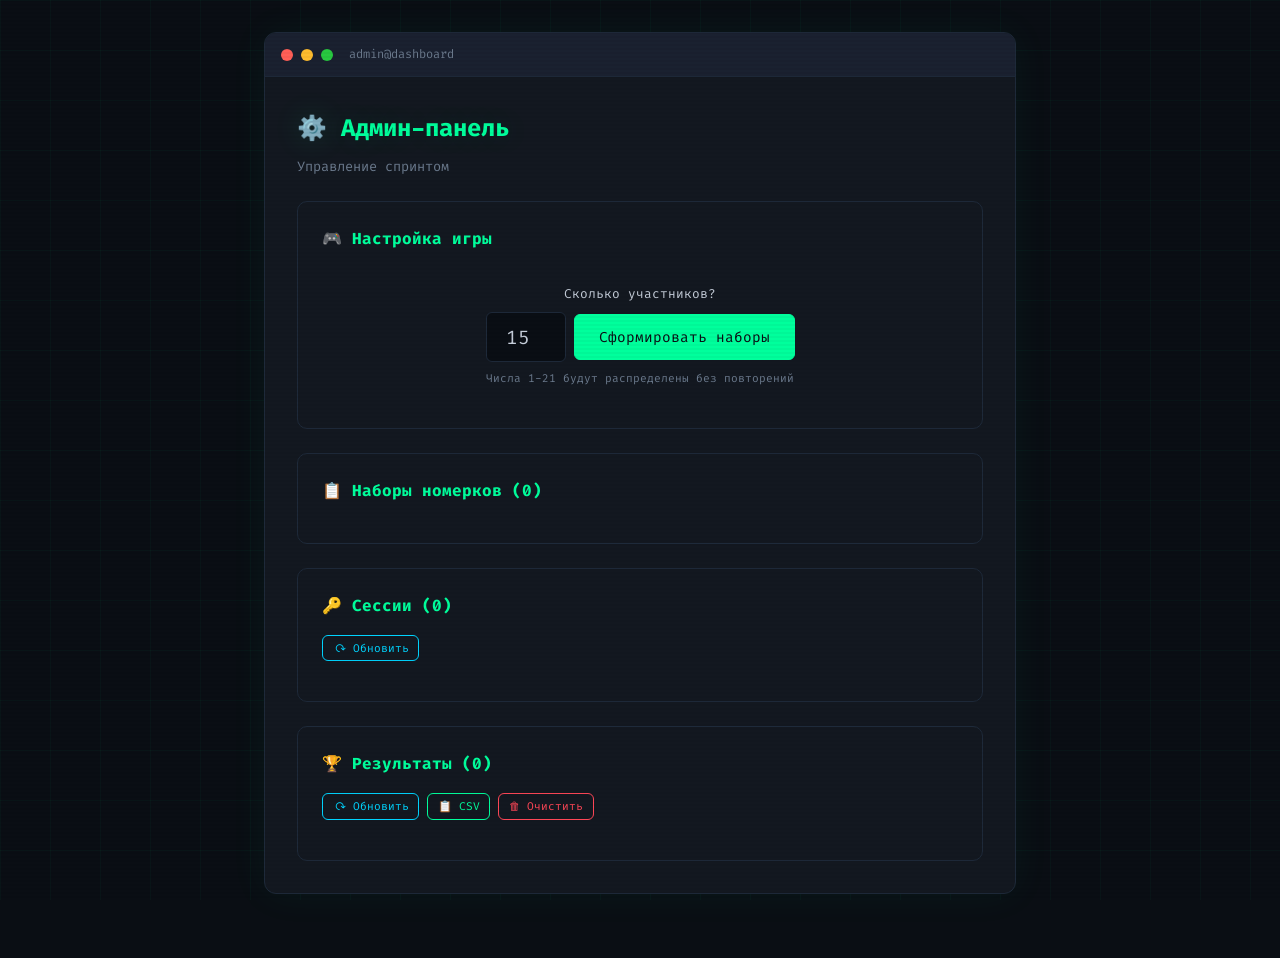
==== commit de5009c2: "Admin grid: full width" ====
--- a/admin.html
+++ b/admin.html
@@ -6,7 +6,7 @@
   <title>⚙️ Админ-панель — Спринт</title>
   <link rel="stylesheet" href="css/style.css">
   <style>
-    .admin-grid { display: grid; grid-template-columns: 1fr 1fr; gap: 1.5rem; margin-top: 1.5rem; }
+    .admin-grid { display: grid; grid-template-columns: 1fr; gap: 1.5rem; margin-top: 1.5rem; }
     @media (max-width: 700px) { .admin-grid { grid-template-columns: 1fr; } }
     .admin-card {
       background: var(--bg-card);
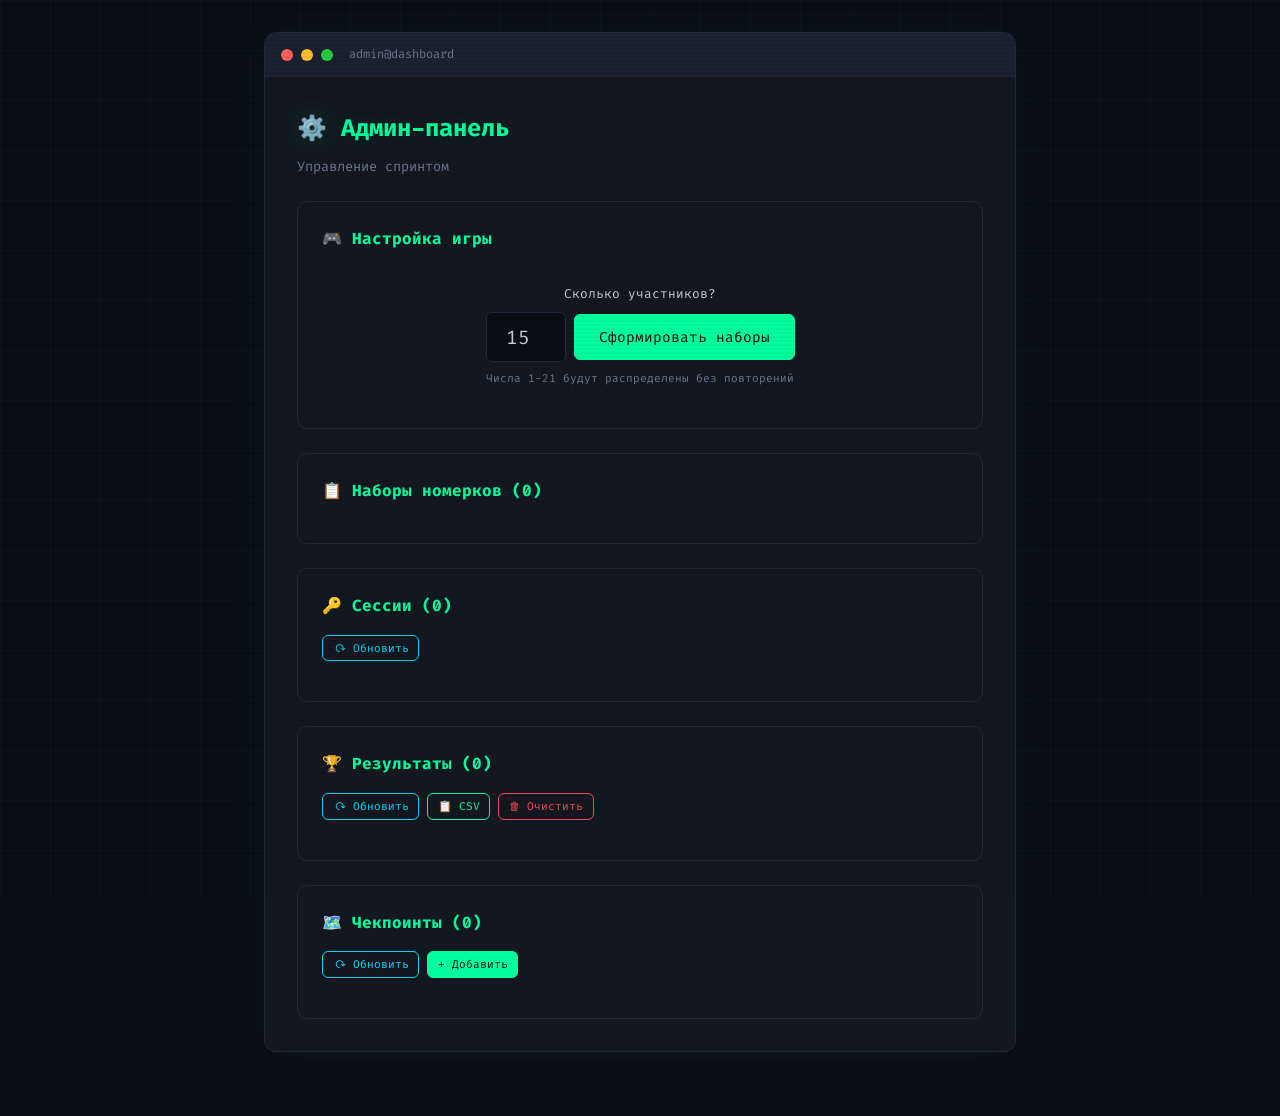
==== commit 71035fde: "Admin: dynamic checkpoint management with DB CRUD + QR generation; frontend loads checkpoints from A" ====
--- a/admin.html
+++ b/admin.html
@@ -111,6 +111,65 @@
 
         </div>
 
+        <!-- Checkpoints -->
+        <div class="admin-card" style="margin-top:1.5rem">
+          <h3>🗺️ Чекпоинты (<span id="cp-count">0</span>)</h3>
+          <div class="flex gap-1 mb-2">
+            <button id="cp-refresh" class="btn btn-blue btn-sm">⟳ Обновить</button>
+            <button id="cp-add" class="btn btn-primary btn-sm">+ Добавить</button>
+          </div>
+          <div id="cp-list"></div>
+        </div>
+
+        <!-- Checkpoint Edit Modal -->
+        <div id="cp-modal" style="display:none;position:fixed;top:0;left:0;width:100%;height:100%;z-index:9999;background:rgba(0,0,0,0.8);overflow-y:auto">
+          <div style="max-width:600px;margin:2rem auto;background:var(--bg-card);border:1px solid var(--border);border-radius:12px;padding:1.5rem">
+            <div class="flex items-center justify-between mb-2">
+              <h3 style="color:var(--green);margin:0">Редактировать чекпоинт</h3>
+              <button id="cp-modal-close" class="btn btn-sm">✕</button>
+            </div>
+            <input type="hidden" id="cp-edit-id">
+            <div class="input-group mb-1">
+              <label class="input-label">ID (номер)</label>
+              <input type="number" id="cp-edit-id-num" class="input" min="0" max="99">
+            </div>
+            <div class="input-group mb-1">
+              <label class="input-label">Цифра пароля</label>
+              <input type="number" id="cp-edit-digit" class="input" min="0" max="9">
+            </div>
+            <div class="input-group mb-1">
+              <label class="input-label">Эмодзи</label>
+              <input type="text" id="cp-edit-emoji" class="input" maxlength="4">
+            </div>
+            <div class="input-group mb-1">
+              <label class="input-label">Название</label>
+              <input type="text" id="cp-edit-title" class="input">
+            </div>
+            <div class="input-group mb-1">
+              <label class="input-label">Локация (скрыто от игроков)</label>
+              <input type="text" id="cp-edit-location" class="input">
+            </div>
+            <div class="input-group mb-1">
+              <label class="input-label">Загадка</label>
+              <textarea id="cp-edit-riddle" class="input" rows="3"></textarea>
+            </div>
+            <div class="input-group mb-1">
+              <label class="input-label">Код комментарий</label>
+              <input type="text" id="cp-edit-code-comment" class="input">
+            </div>
+            <div class="input-group mb-1">
+              <label class="input-label">Код строка (HTML)</label>
+              <input type="text" id="cp-edit-code-line" class="input">
+            </div>
+            <div class="flex gap-1 mt-2">
+              <button id="cp-save" class="btn btn-primary glow">💾 Сохранить</button>
+              <button id="cp-delete" class="btn" style="border-color:var(--red);color:var(--red)">🗑 Удалить</button>
+              <button id="cp-qr" class="btn" style="border-color:var(--yellow);color:var(--yellow)">📷 QR-код</button>
+            </div>
+            <div id="cp-qr-preview" class="text-center mt-2" style="display:none"></div>
+          </div>
+        </div>
+
       </div>
     </div>
   </div>
@@ -281,9 +340,108 @@
 
     document.getElementById("s-refresh").addEventListener("click", loadSessions);
 
+    // ---- Checkpoints ----
+    async function loadCheckpoints() {
+      const cps = await api("/api/checkpoints");
+      document.getElementById("cp-count").textContent = cps.length;
+      if (!cps.length) {
+        document.getElementById("cp-list").innerHTML = '<div class="text-dim text-center" style="padding:1rem">Нет чекпоинтов</div>';
+        return;
+      }
+      document.getElementById("cp-list").innerHTML =
+        '<table class="admin-table"><tr><th>#</th><th></th><th>Название</th><th>Цифра</th><th>Локация</th><th></th></tr>' +
+        cps.map(cp =>
+          `<tr>
+            <td class="text-dim">${cp.id}</td>
+            <td>${cp.emoji}</td>
+            <td>${esc(cp.title)}</td>
+            <td>${cp.digit}</td>
+            <td class="text-dim" style="font-size:0.7rem">${esc(cp.location)}</td>
+            <td><button class="btn btn-sm" onclick='editCheckpoint(${JSON.stringify(cp).replace(/'/g, "&#39;")})'>✏️</button></td>
+          </tr>`
+        ).join("") + '</table>';
+    }
+
+    window.editCheckpoint = function(cp) {
+      document.getElementById("cp-edit-id").value = cp.id;
+      document.getElementById("cp-edit-id-num").value = cp.id;
+      document.getElementById("cp-edit-digit").value = cp.digit;
+      document.getElementById("cp-edit-emoji").value = cp.emoji;
+      document.getElementById("cp-edit-title").value = cp.title;
+      document.getElementById("cp-edit-location").value = cp.location;
+      document.getElementById("cp-edit-riddle").value = cp.riddle;
+      document.getElementById("cp-edit-code-comment").value = cp.code_comment || "";
+      document.getElementById("cp-edit-code-line").value = cp.code_line || "";
+      document.getElementById("cp-qr-preview").style.display = "none";
+      document.getElementById("cp-modal").style.display = "block";
+    };
+
+    document.getElementById("cp-modal-close").addEventListener("click", () => {
+      document.getElementById("cp-modal").style.display = "none";
+    });
+
+    document.getElementById("cp-add").addEventListener("click", () => {
+      document.getElementById("cp-edit-id").value = "";
+      document.getElementById("cp-edit-id-num").value = "";
+      document.getElementById("cp-edit-digit").value = "";
+      document.getElementById("cp-edit-emoji").value = "📍";
+      document.getElementById("cp-edit-title").value = "";
+      document.getElementById("cp-edit-location").value = "";
+      document.getElementById("cp-edit-riddle").value = "";
+      document.getElementById("cp-edit-code-comment").value = "";
+      document.getElementById("cp-edit-code-line").value = "";
+      document.getElementById("cp-qr-preview").style.display = "none";
+      document.getElementById("cp-modal").style.display = "block";
+    });
+
+    document.getElementById("cp-save").addEventListener("click", async () => {
+      const idVal = document.getElementById("cp-edit-id").value;
+      const idNum = parseInt(document.getElementById("cp-edit-id-num").value);
+      const data = {
+        id: idNum,
+        digit: parseInt(document.getElementById("cp-edit-digit").value),
+        emoji: document.getElementById("cp-edit-emoji").value || "📍",
+        title: document.getElementById("cp-edit-title").value,
+        location: document.getElementById("cp-edit-location").value,
+        riddle: document.getElementById("cp-edit-riddle").value,
+        code_comment: document.getElementById("cp-edit-code-comment").value,
+        code_line: document.getElementById("cp-edit-code-line").value,
+      };
+      if (isNaN(data.id) || !data.title || !data.riddle) {
+        alert("Заполни ID, название и загадку");
+        return;
+      }
+      await api("/api/checkpoints/save", {
+        method: "POST",
+        headers: {"Content-Type": "application/json"},
+        body: JSON.stringify(data),
+      });
+      document.getElementById("cp-modal").style.display = "none";
+      loadCheckpoints();
+    });
+
+    document.getElementById("cp-delete").addEventListener("click", async () => {
+      const id = document.getElementById("cp-edit-id-num").value;
+      if (!id && id !== "0") return;
+      if (!confirm("Удалить чекпоинт #" + id + "?")) return;
+      await api("/api/checkpoints/" + id, { method: "DELETE" });
+      document.getElementById("cp-modal").style.display = "none";
+      loadCheckpoints();
+    });
+
+    document.getElementById("cp-qr").addEventListener("click", () => {
+      const id = document.getElementById("cp-edit-id-num").value;
+      const preview = document.getElementById("cp-qr-preview");
+      preview.style.display = "block";
+      preview.innerHTML = '<img src="/api/checkpoints/' + id + '/qr" style="max-width:250px;border-radius:8px;border:1px solid var(--border)"><div class="text-xs text-dim mt-1">Скачай: правый клик → Сохранить</div>';
+    });
+
+    document.getElementById("cp-refresh").addEventListener("click", loadCheckpoints);
+
     loadPool();
     loadResults();
     loadSessions();
+    loadCheckpoints();
     setInterval(() => { loadPool(); loadResults(); loadSessions(); }, 5000);
   </script>
 </body>
